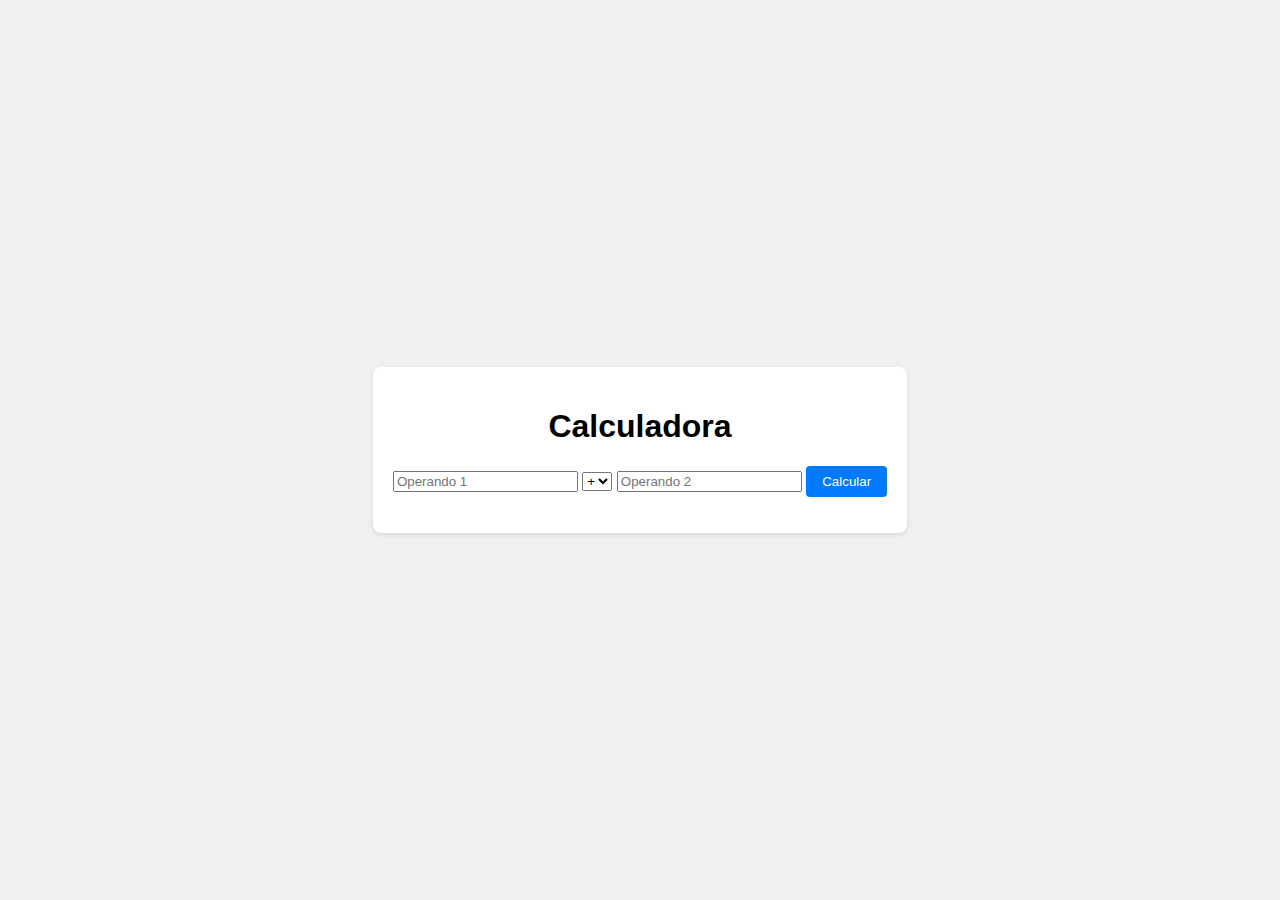
==== practico1/index.html @ 06089543 "subido v1.0" ====
<!DOCTYPE html>
<html lang="en">
<head>
    <meta charset="UTF-8">
    <meta name="viewport" content="width=device-width, initial-scale=1.0">
    <link rel="stylesheet" href="styles.css">
    <title>Calculadora</title>
</head>
<body>
    <div class="calculatora">
        <h1>Calculadora</h1>
        <input id="operand1" type="text" placeholder="Operando 1">
        <select id="operator">
            <option value="add">+</option>
            <option value="subtract">-</option>
            <option value="multiply">*</option>
            <option value="divide">/</option>
        </select>
        <input id="operand2" type="text" placeholder="Operando 2">
        <button id="calculate">Calcular</button>
        <p id="result"></p>
        <p id="error"></p>
    </div>
    <script src="script.js"></script>
</body>
</html>
---- practico1/styles.css ----
body {
    font-family: Arial, sans-serif;
    margin: 0;
    display: flex;
    justify-content: center;
    align-items: center;
    height: 100vh;
    background-color: #f0f0f0;
}

.calculatora {
    background-color: #ffffff;
    border-radius: 8px;
    box-shadow: 0 2px 4px rgba(0, 0, 0, 0.1);
    padding: 20px;
    text-align: center;
}

button {
    background-color: #007bff;
    color: #ffffff;
    border: none;
    border-radius: 4px;
    padding: 8px 16px;
    cursor: pointer;
}
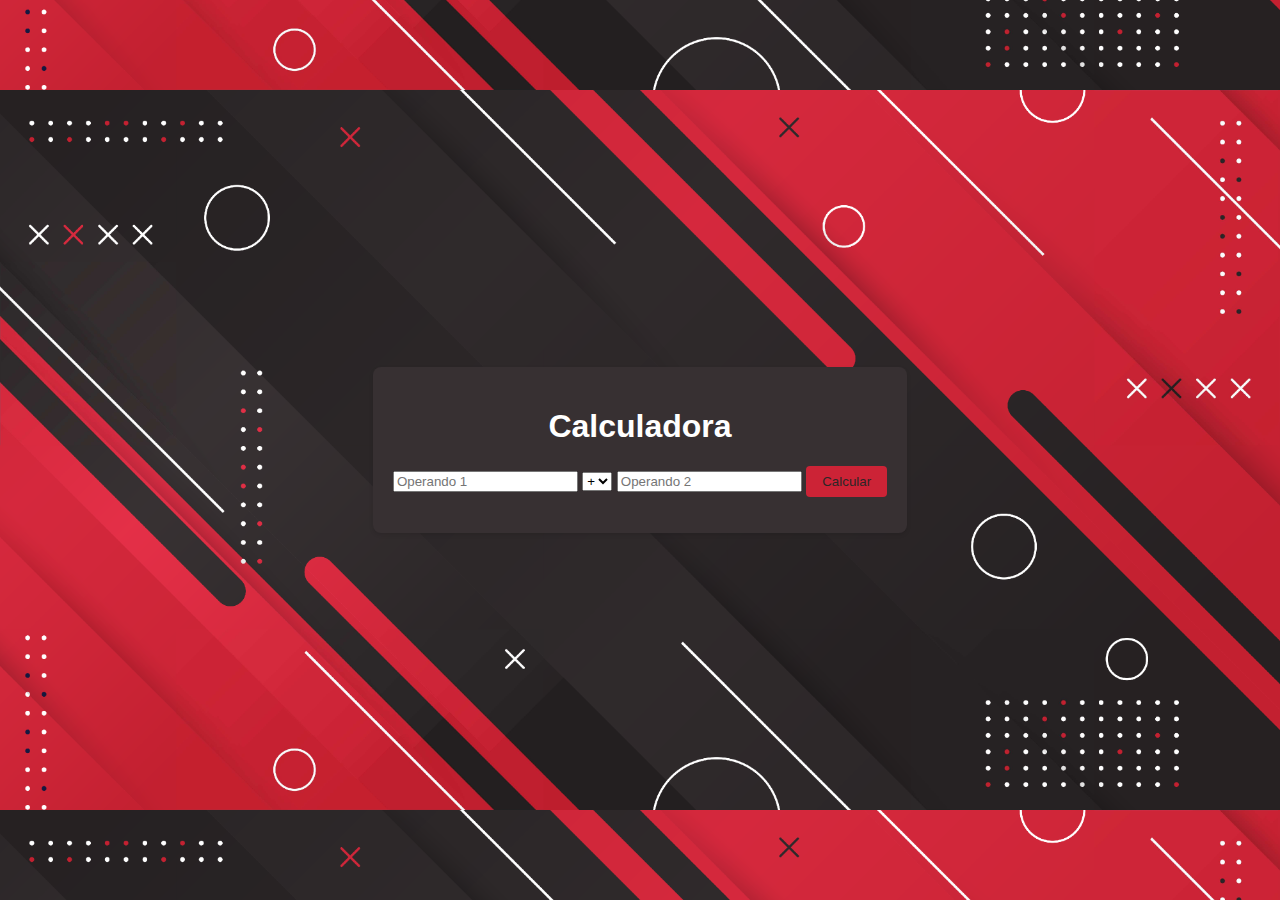
==== commit cc3f3eb7: "pequeños cambios esteticos y de funcionalidad" ====
--- a/practico1/index.html
+++ b/practico1/index.html
@@ -9,14 +9,14 @@
 <body>
     <div class="calculatora">
         <h1>Calculadora</h1>
-        <input id="operand1" type="text" placeholder="Operando 1">
+        <input id="operand1" type="text" min="0" max="10" placeholder="Operando 1">
         <select id="operator">
             <option value="add">+</option>
             <option value="subtract">-</option>
             <option value="multiply">*</option>
             <option value="divide">/</option>
         </select>
-        <input id="operand2" type="text" placeholder="Operando 2">
+        <input id="operand2" type="text" min="0" max="10" placeholder="Operando 2">
         <button id="calculate">Calcular</button>
         <p id="result"></p>
         <p id="error"></p>
--- a/practico1/styles.css
+++ b/practico1/styles.css
@@ -1,15 +1,20 @@
 body {
-    font-family: Arial, sans-serif;
     margin: 0;
     display: flex;
     justify-content: center;
     align-items: center;
     height: 100vh;
-    background-color: #f0f0f0;
+    background-color: #2b2627;
+	background-image: url("recursos/vecteezy_geometric-shape-background-with-modern-design_11117932.png");
+	background-position: center center;
+	background-size: contain;
+	background-attachment: fixed;
 }
 
 .calculatora {
-    background-color: #ffffff;
+	font-family: Arial, sans-serif;
+	color: #ffffff;
+    background-color: #373032;
     border-radius: 8px;
     box-shadow: 0 2px 4px rgba(0, 0, 0, 0.1);
     padding: 20px;
@@ -17,8 +22,8 @@
 }
 
 button {
-    background-color: #007bff;
-    color: #ffffff;
+    background-color: #cc2336;
+    color: #2b2627;
     border: none;
     border-radius: 4px;
     padding: 8px 16px;
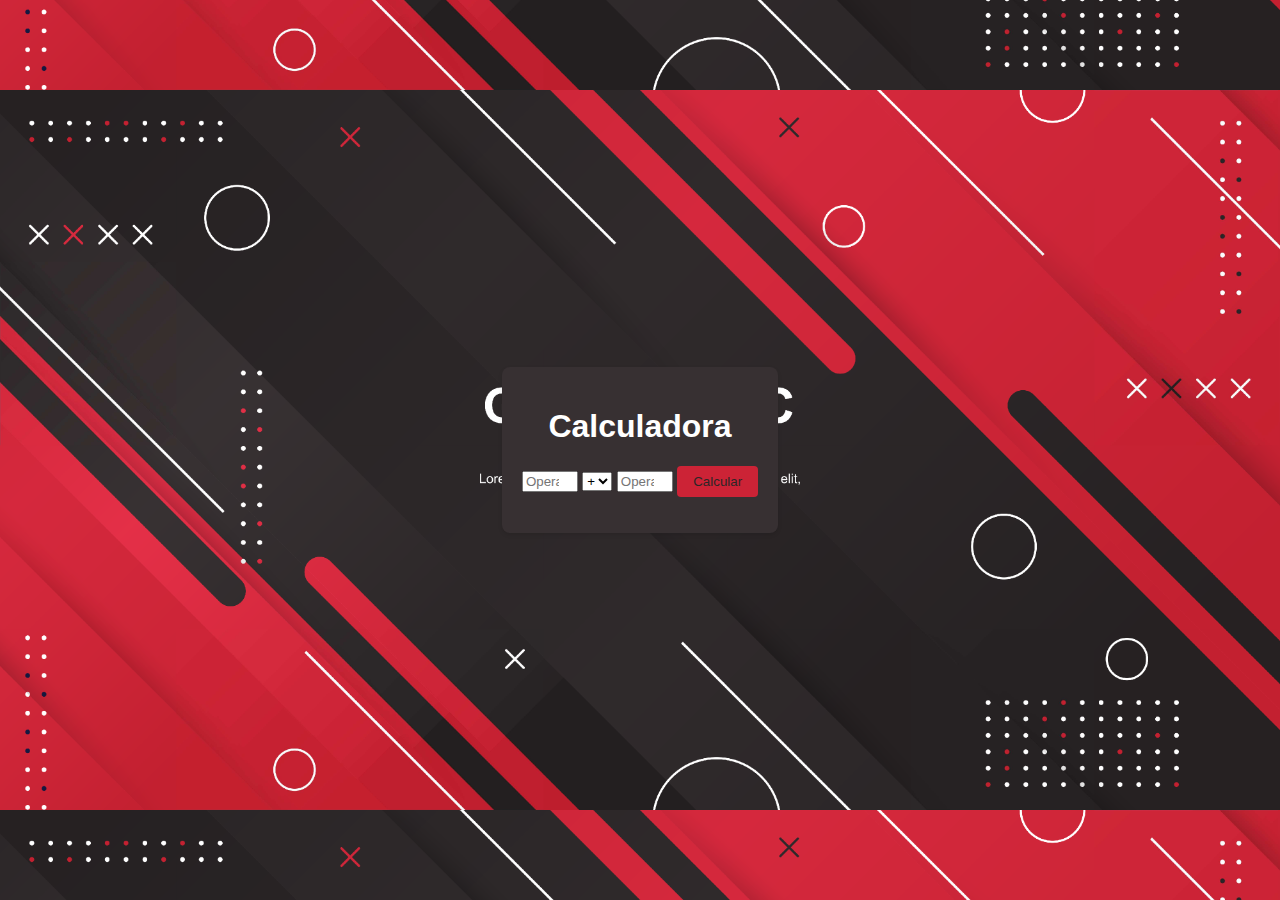
==== commit 08bc4734: "actualizado type del input" ====
--- a/practico1/index.html
+++ b/practico1/index.html
@@ -9,14 +9,14 @@
 <body>
     <div class="calculatora">
         <h1>Calculadora</h1>
-        <input id="operand1" type="text" min="0" max="10" placeholder="Operando 1">
+        <input id="operand1" type="number" min="0" max="10" placeholder="Operando 1">
         <select id="operator">
             <option value="add">+</option>
             <option value="subtract">-</option>
             <option value="multiply">*</option>
             <option value="divide">/</option>
         </select>
-        <input id="operand2" type="text" min="0" max="10" placeholder="Operando 2">
+        <input id="operand2" type="number" min="0" max="10" placeholder="Operando 2">
         <button id="calculate">Calcular</button>
         <p id="result"></p>
         <p id="error"></p>
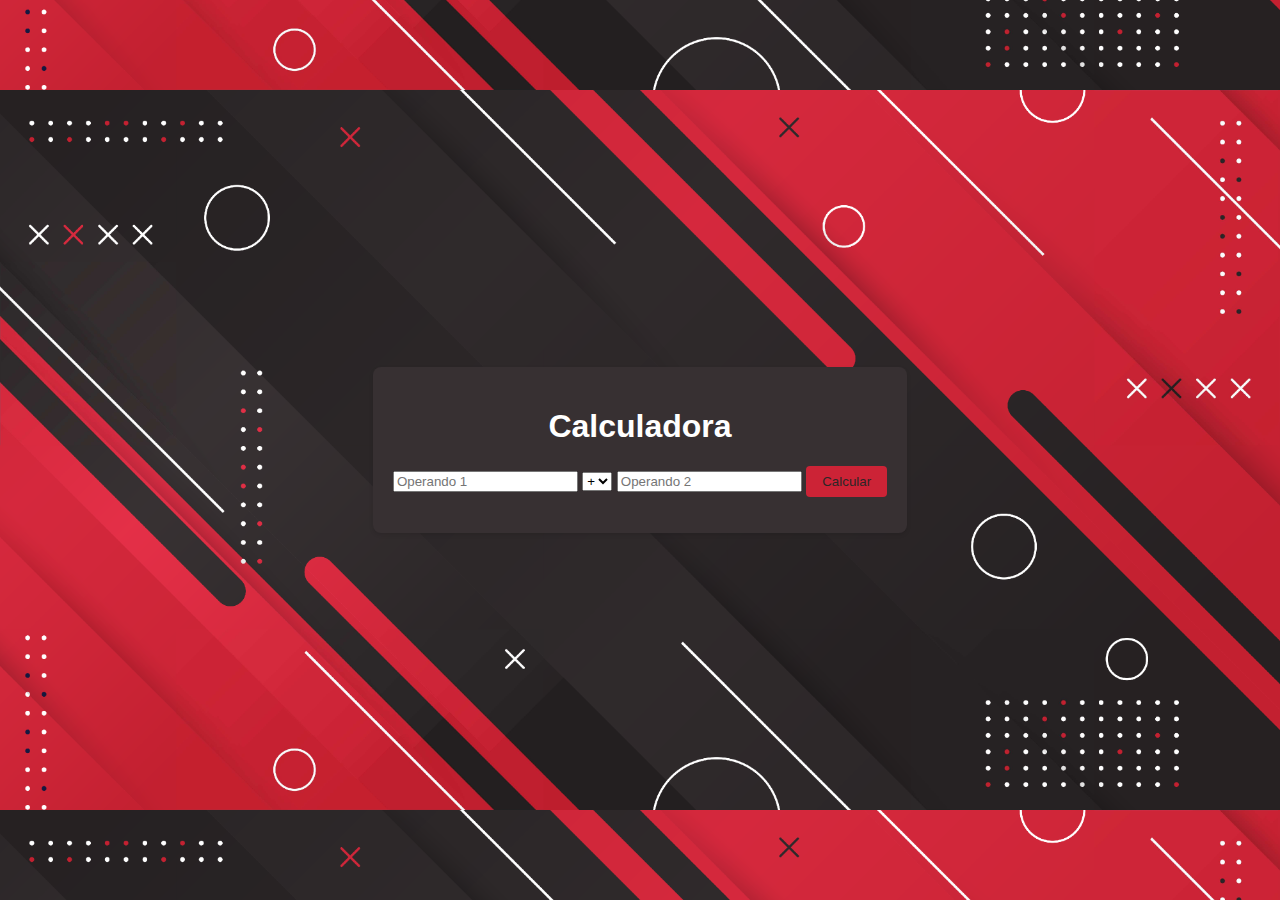
==== commit db9dd6f8: "actualizado maxlength" ====
--- a/practico1/index.html
+++ b/practico1/index.html
@@ -9,14 +9,14 @@
 <body>
     <div class="calculatora">
         <h1>Calculadora</h1>
-        <input id="operand1" type="number" min="0" max="10" placeholder="Operando 1">
+        <input id="operand1" type="number" maxlength="10" placeholder="Operando 1">
         <select id="operator">
             <option value="add">+</option>
             <option value="subtract">-</option>
             <option value="multiply">*</option>
             <option value="divide">/</option>
         </select>
-        <input id="operand2" type="number" min="0" max="10" placeholder="Operando 2">
+        <input id="operand2" type="number" maxlength="10" placeholder="Operando 2">
         <button id="calculate">Calcular</button>
         <p id="result"></p>
         <p id="error"></p>
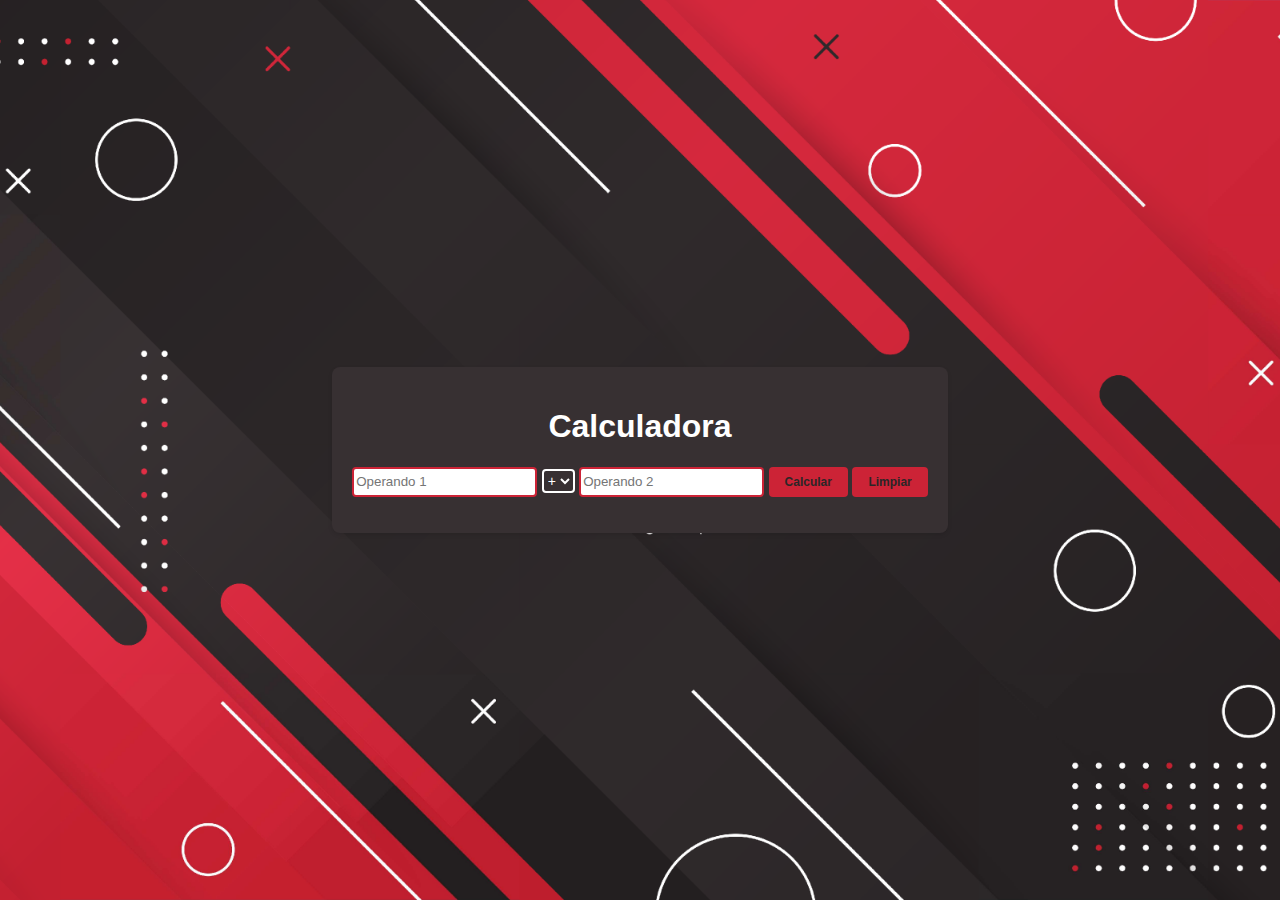
==== commit a82b5fef: "ultima actuaizacion" ====
--- a/practico1/index.html
+++ b/practico1/index.html
@@ -9,18 +9,20 @@
 <body>
     <div class="calculatora">
         <h1>Calculadora</h1>
-        <input id="operand1" type="number" maxlength="10" placeholder="Operando 1">
+        <input id="operand1" type="number" pattern="/^-?\d+\.?\d*$/"
+ onKeyPress="if(this.value.length==10) return false;" placeholder="Operando 1">
         <select id="operator">
             <option value="add">+</option>
             <option value="subtract">-</option>
             <option value="multiply">*</option>
             <option value="divide">/</option>
         </select>
-        <input id="operand2" type="number" maxlength="10" placeholder="Operando 2">
+        <input id="operand2" type="number" pattern="/^-?\d+\.?\d*$/"
+ onKeyPress="if(this.value.length==10) return false;" placeholder="Operando 2">
         <button id="calculate">Calcular</button>
+		<button id="clear">Limpiar</button>
         <p id="result"></p>
-        <p id="error"></p>
     </div>
     <script src="script.js"></script>
 </body>
-</html>
+</html>--- a/practico1/styles.css
+++ b/practico1/styles.css
@@ -6,11 +6,17 @@
     height: 100vh;
     background-color: #2b2627;
 	background-image: url("recursos/vecteezy_geometric-shape-background-with-modern-design_11117932.png");
-	background-position: center center;
-	background-size: contain;
+	background-position: center;
+	background-repeat: no-repeat;
+	background-size: cover;
 	background-attachment: fixed;
 }
 
+input {
+	height: 24px;
+	border: 2px solid #cc2336;
+	border-radius: 4px;
+}
 .calculatora {
 	font-family: Arial, sans-serif;
 	color: #ffffff;
@@ -23,9 +29,22 @@
 
 button {
     background-color: #cc2336;
+	font-weight: bold;
+	font-size: 12px;
     color: #2b2627;
     border: none;
     border-radius: 4px;
     padding: 8px 16px;
     cursor: pointer;
 }
+
+select {
+	height: 24px;
+	color: #ffffff;
+	background-color: #373032;
+	border-width: 2px;
+	border-style: solid;
+    border-color: #ffffff;
+	border-radius: 4px;
+	font-size: 14px;
+}